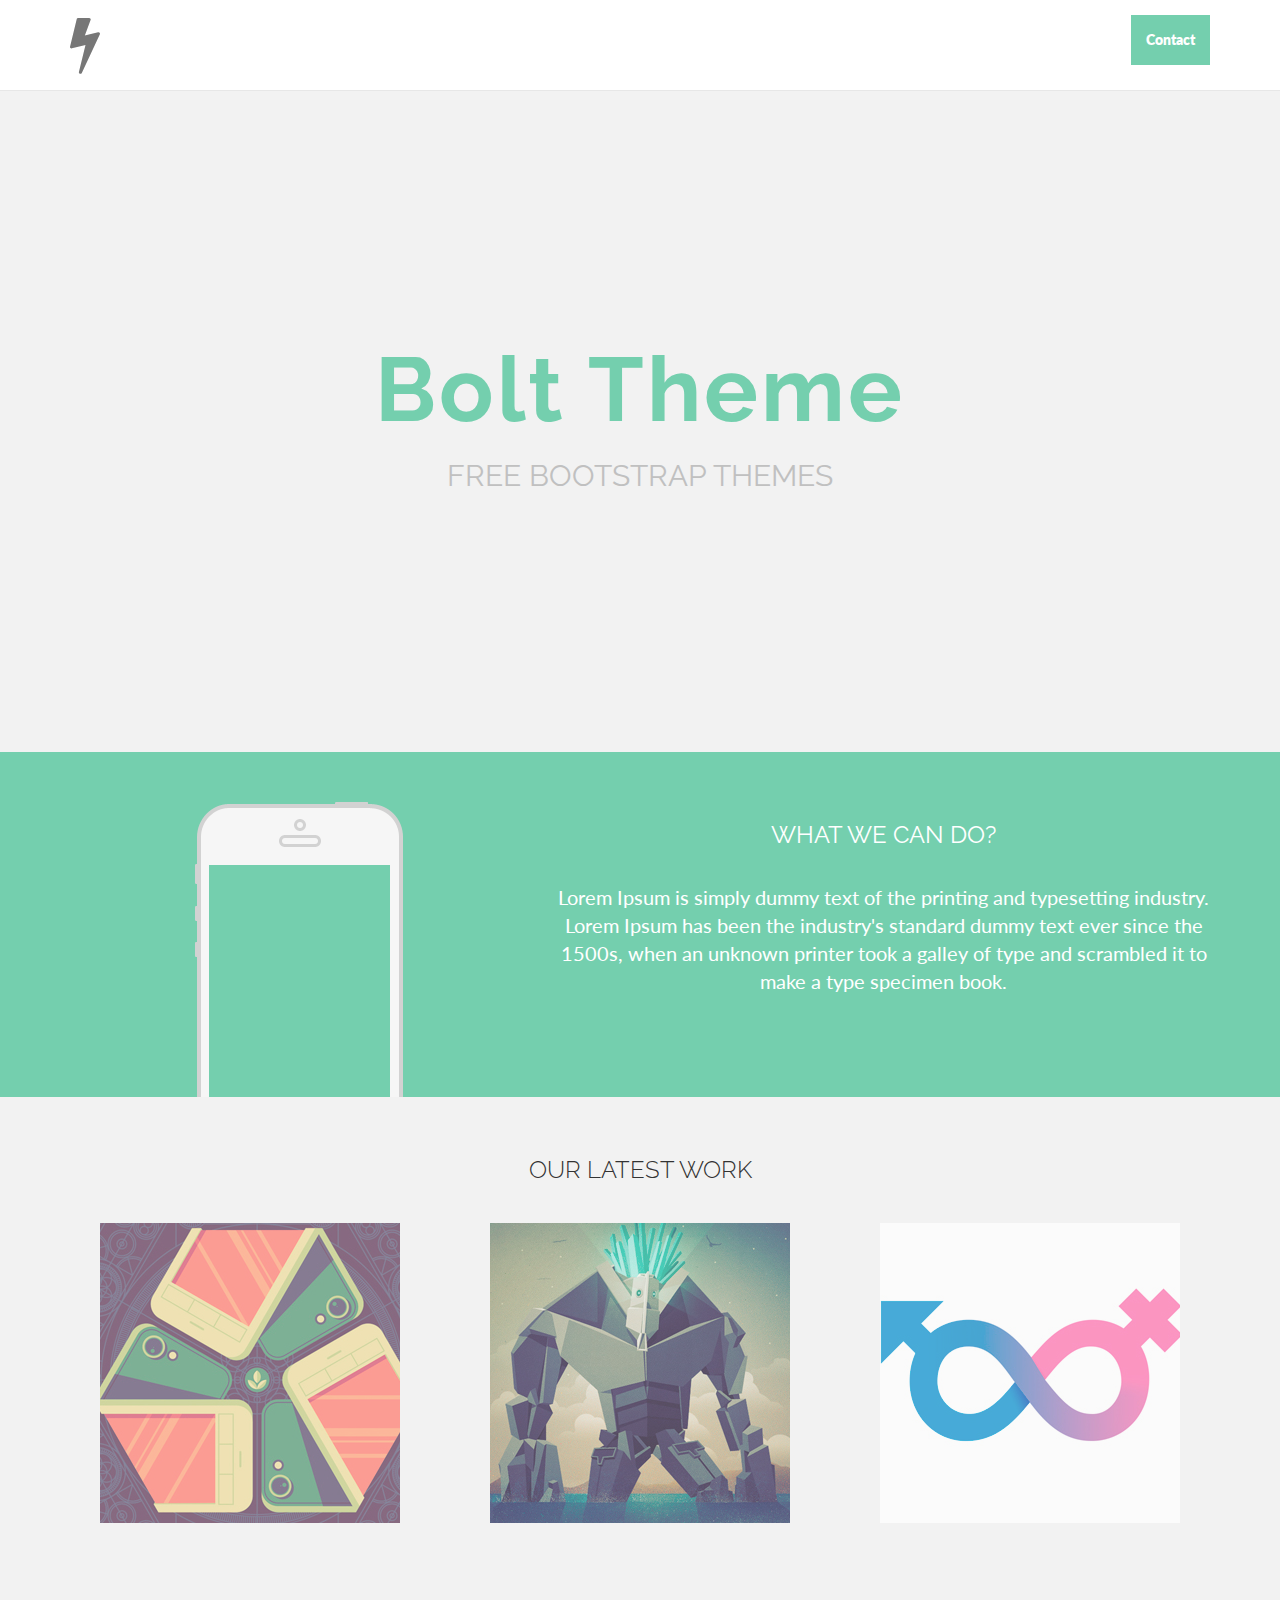
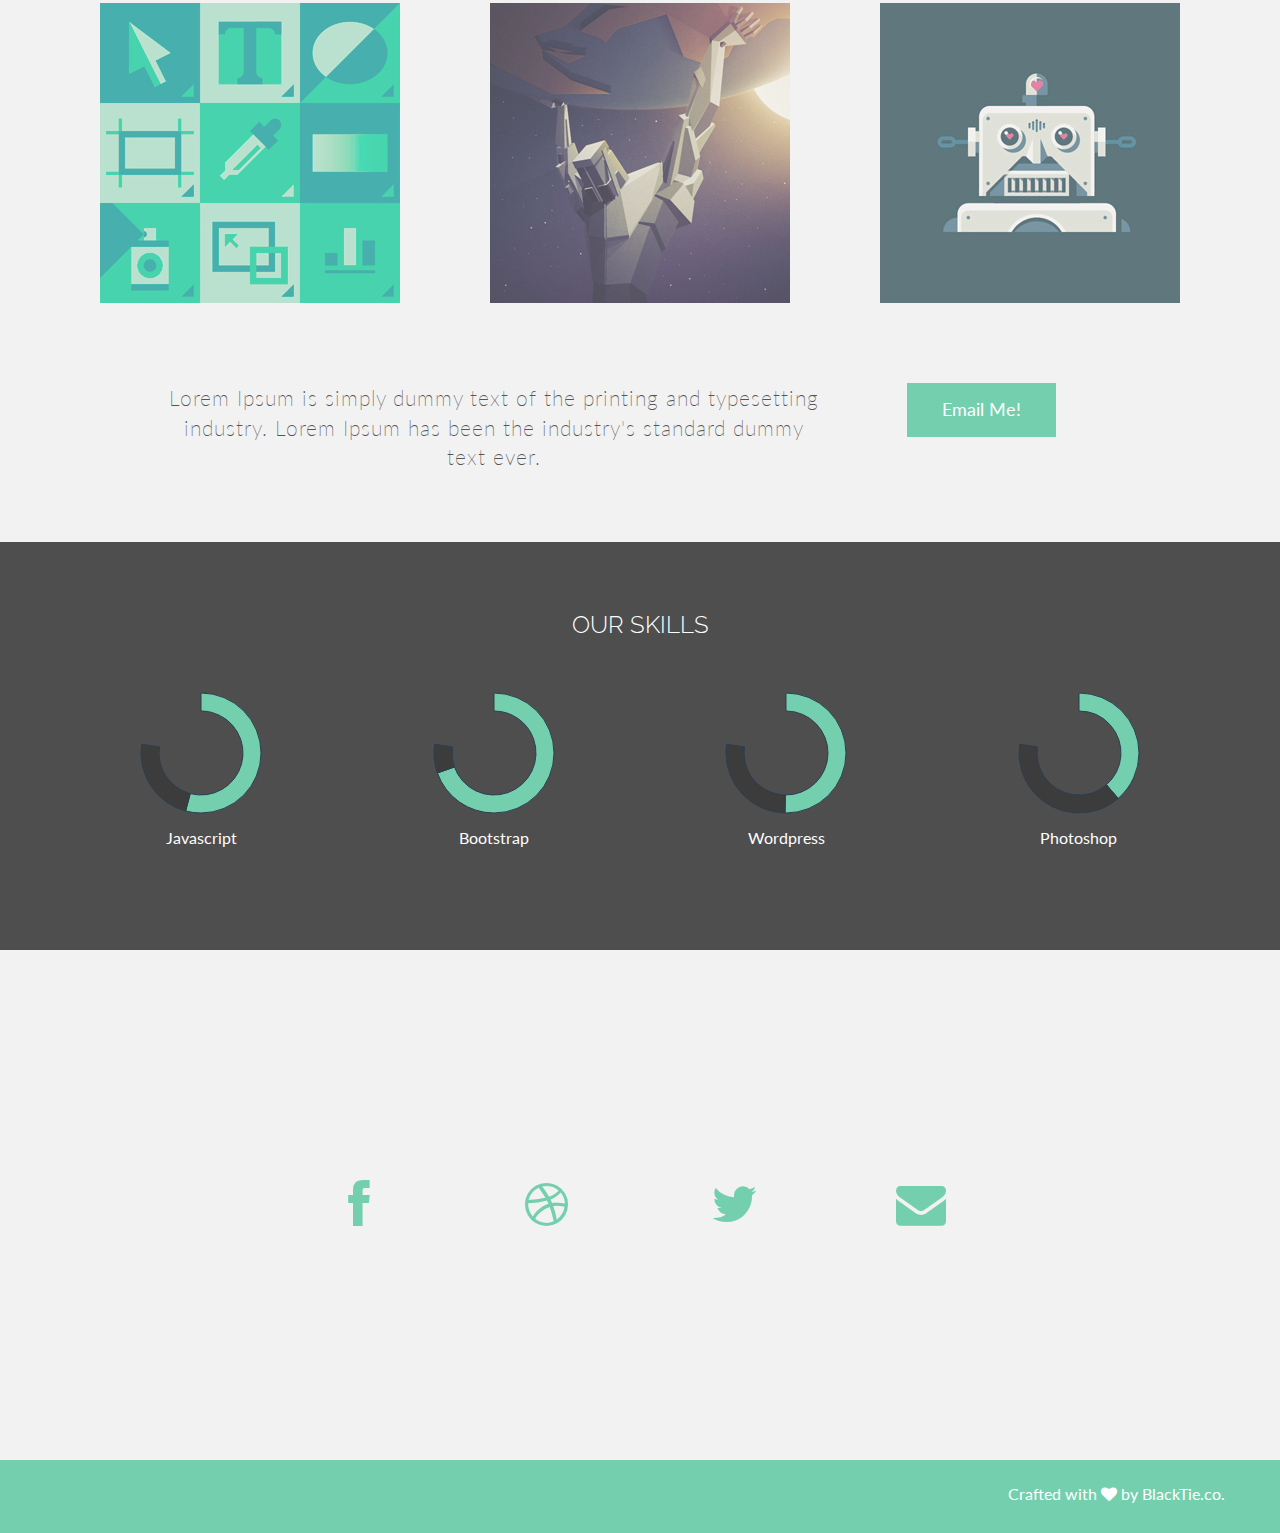
==== login.html @ 0bf87d9d "Initial Commit" ====
<!DOCTYPE html>
<html lang="en">
  <head>
    <meta charset="utf-8">
    <meta http-equiv="X-UA-Compatible" content="IE=edge">
    <meta name="viewport" content="width=device-width, initial-scale=1.0">
    <meta name="description" content="">
    <meta name="author" content="">

    <title>Bolt - Free Bootstrap 3 Theme</title>

    <!-- Bootstrap core CSS -->
    <link href="assets/css/bootstrap.css" rel="stylesheet">

    <!-- Custom styles for this template -->
    <link href="assets/css/main.css" rel="stylesheet">
    <link href="assets/css/font-awesome.min.css" rel="stylesheet">

    <script src="https://code.jquery.com/jquery-1.10.2.min.js"></script>
    <script src="assets/js/chart.js"></script>


    <!-- HTML5 shim and Respond.js IE8 support of HTML5 elements and media queries -->
    <!--[if lt IE 9]>
      <script src="https://oss.maxcdn.com/libs/html5shiv/3.7.0/html5shiv.js"></script>
      <script src="https://oss.maxcdn.com/libs/respond.js/1.3.0/respond.min.js"></script>
    <![endif]-->
  </head>

  <body>

    <!-- Fixed navbar -->
    <div class="navbar navbar-default navbar-fixed-top">
      <div class="container">
        <div class="navbar-header">
          <button type="button" class="navbar-toggle" data-toggle="collapse" data-target=".navbar-collapse">
            <span class="icon-bar"></span>
            <span class="icon-bar"></span>
            <span class="icon-bar"></span>
          </button>
          <a class="navbar-brand" href="#"><i class="fa fa-bolt"></i></a>
        </div>
        <div class="navbar-collapse collapse">
          <ul class="nav navbar-nav navbar-right">
            <li class="active"><a href="#contact">Contact</a></li>
          </ul>
        </div><!--/.nav-collapse -->
      </div>
    </div>


	<div id="hello">
	    <div class="container">
	    	<div class="row">
	    		<div class="col-lg-8 col-lg-offset-2 centered">
	    			<h1>Bolt Theme</h1>
	    			<h2>FREE BOOTSTRAP THEMES</h2>
	    		</div><!-- /col-lg-8 -->
	    	</div><!-- /row -->
	    </div> <!-- /container -->
	</div><!-- /hello -->
	
	<div id="green">
		<div class="container">
			<div class="row">
				<div class="col-lg-5 centered">
					<img src="assets/img/iphone.png" alt="">
				</div>
				
				<div class="col-lg-7 centered">
					<h3>WHAT WE CAN DO?</h3>
					<p>Lorem Ipsum is simply dummy text of the printing and typesetting industry. Lorem Ipsum has been the industry's standard dummy text ever since the 1500s, when an unknown printer took a galley of type and scrambled it to make a type specimen book.</p>
				</div>
			</div>
		</div>
	</div>
	
	<div class="container">
		<div class="row centered mt grid">
			<h3>OUR LATEST WORK</h3>
			<div class="mt"></div>
			<div class="col-lg-4">
				<a href="#"><img src="assets/img/01.jpg" alt=""></a>
			</div>
			<div class="col-lg-4">
				<a href="#"><img src="assets/img/02.jpg" alt=""></a>
			</div>
			<div class="col-lg-4">
				<a href="#"><img src="assets/img/03.jpg" alt=""></a>
			</div>
		</div>
		
		<div class="row centered mt grid">
			<div class="mt"></div>		
			<div class="col-lg-4">
				<a href="#"><img src="assets/img/04.jpg" alt=""></a>
			</div>
			<div class="col-lg-4">
				<a href="#"><img src="assets/img/05.jpg" alt=""></a>
			</div>
			<div class="col-lg-4">
				<a href="#"><img src="assets/img/06.jpg" alt=""></a>
			</div>
		</div>
		
		<div class="row mt centered">
			<div class="col-lg-7 col-lg-offset-1 mt">
					<p class="lead">Lorem Ipsum is simply dummy text of the printing and typesetting industry. Lorem Ipsum has been the industry's standard dummy text ever.</p>
			</div>
			
			<div class="col-lg-3 mt">
				<p><button type="button" class="btn btn-theme btn-lg">Email Me!</button></p>
			</div>
		</div>
	</div>


	<div id="skills">
		<div class="container">
			<div class="row centered">
				<h3>OUR SKILLS</h3>
				<div class="col-lg-3 mt">
					<canvas id="javascript" height="130" width="130"></canvas>
					<p>Javascript</p>
					<br>
					<script>
						var doughnutData = [
								{
									value: 70,
									color:"#74cfae"
								},
								{
									value : 30,
									color : "#3c3c3c"
								}
							];
							var myDoughnut = new Chart(document.getElementById("javascript").getContext("2d")).Doughnut(doughnutData);
					</script>
				</div>
				<div class="col-lg-3 mt">
					<canvas id="bootstrap" height="130" width="130"></canvas>
					<p>Bootstrap</p>
					<br>
					<script>
						var doughnutData = [
								{
									value: 90,
									color:"#74cfae"
								},
								{
									value : 10,
									color : "#3c3c3c"
								}
							];
							var myDoughnut = new Chart(document.getElementById("bootstrap").getContext("2d")).Doughnut(doughnutData);
					</script>
				</div>
				<div class="col-lg-3 mt">
					<canvas id="wordpress" height="130" width="130"></canvas>
					<p>Wordpress</p>
					<br>
					<script>
						var doughnutData = [
								{
									value: 65,
									color:"#74cfae"
								},
								{
									value : 35,
									color : "#3c3c3c"
								}
							];
							var myDoughnut = new Chart(document.getElementById("wordpress").getContext("2d")).Doughnut(doughnutData);
					</script>
				</div>
				<div class="col-lg-3 mt">
					<canvas id="photoshop" height="130" width="130"></canvas>
					<p>Photoshop</p>
					<br>
					<script>
						var doughnutData = [
								{
									value: 50,
									color:"#74cfae"
								},
								{
									value : 50,
									color : "#3c3c3c"
								}
							];
							var myDoughnut = new Chart(document.getElementById("photoshop").getContext("2d")).Doughnut(doughnutData);
					</script>
				</div>
			</div><!-- /row -->
		</div><!-- /container -->
	</div><!-- /skills -->
	
	<section id="contact"></section>
	<div id="social">
		<div class="container">
			<div class="row centered">
				<div class="col-lg-8 col-lg-offset-2">
					<div class="col-md-3">
						<a href="#"><i class="fa fa-facebook"></i></a>
					</div>
					<div class="col-md-3">
						<a href="#"><i class="fa fa-dribbble"></i></a>
					</div>
					<div class="col-md-3">
						<a href="#"><i class="fa fa-twitter"></i></a>
					</div>
					<div class="col-md-3">
						<a href="#"><i class="fa fa-envelope"></i></a>
					</div>
				</div>
			</div>
		</div><!-- /container -->
	</div><!-- /social -->


	<div id="f">
		<div class="container">
			<div class="row">
				<p>Crafted with <i class="fa fa-heart"></i> by BlackTie.co.</p>
			</div>
		</div>
	</div>

    <!-- Bootstrap core JavaScript
    ================================================== -->
    <!-- Placed at the end of the document so the pages load faster -->
    <script src="assets/js/bootstrap.js"></script>
  </body>
</html>
---- assets/css/main.css ----
/*
 * Author: Carlos Alvarez
 * URL: http://alvarez.is
 *
 * Project Name: Bolt - Free Bootstrap 3 Theme
 * Version: 1.0
 * URL: http://blacktie.co
 */
 
/* FONTS */
@import url(http://fonts.googleapis.com/css?family=Lato:300,400,700,900);
@import url(http://fonts.googleapis.com/css?family=Raleway:400,300,700,900);

/* OVERALL ASPECT */

body {
  background-color: #f2f2f2;
    font-family: "Lato";
    font-weight: 300;
    font-size: 16px;
    color: #555;

    -webkit-font-smoothing: antialiased;
    -webkit-overflow-scrolling: touch;
    
    margin-top: 70px;
}

/* Titles */
h1, h2, h3, h4, h5, h6 {
    font-family: "Raleway";
    font-weight: 300;
    color: #333;
}


/* Paragraph & Typographic */
p {
    line-height: 28px;
    margin-bottom: 25px;
}

.centered {
    text-align: center;
}

.mt {
	margin-top: 40px;
}

/* Links */
a {
    color: #f85c37;
    word-wrap: break-word;

    -webkit-transition: color 0.1s ease-in, background 0.1s ease-in;
    -moz-transition: color 0.1s ease-in, background 0.1s ease-in;
    -ms-transition: color 0.1s ease-in, background 0.1s ease-in;
    -o-transition: color 0.1s ease-in, background 0.1s ease-in;
    transition: color 0.1s ease-in, background 0.1s ease-in;
}

a:hover,
a:focus {
    color: #7b7b7b;
    text-decoration: none;
    outline: 0;
}

a:before,
a:after {
    -webkit-transition: color 0.1s ease-in, background 0.1s ease-in;
    -moz-transition: color 0.1s ease-in, background 0.1s ease-in;
    -ms-transition: color 0.1s ease-in, background 0.1s ease-in;
    -o-transition: color 0.1s ease-in, background 0.1s ease-in;
    transition: color 0.1s ease-in, background 0.1s ease-in;
}

/* Bootstrap Modifications */
 hr {
    display: block;
    height: 1px;
    border: 0;
    border-top: 1px solid #ccc;
    margin: 1em 0;
    padding: 0;
}


.navbar {
	font-weight: 800;
	font-size: 14px;
	padding-top: 15px;
	padding-bottom: 15px;
	background-color: #ffffff;
}

.navbar-default .navbar-nav > .active > a, .navbar-default .navbar-nav > .active > a:hover, .navbar-default .navbar-nav > .active > a:focus {
	color: #ffffff;
	background-color: #74cfae;
}

.navbar-brand {
	font-size: 60px;
	padding-top: 0px;
	padding-bottom: 0px;
}

.btn-theme {
	color: #ffffff;
	background-color: #74cfae;
	border-color: transparent;
}

.btn {
	padding: 10px 30px;
	margin-bottom: 0;
	font-size: 18px;
	border: 5px solid transparent;
	border-radius: 0px;
}

.lead {
	letter-spacing: 1px;
}

/* WRAP SECTIONS */

/* hello */
#hello {
	width: 100%;
	padding-top: 250px;
	padding-bottom: 250px;
}

#hello h1 {
	font-size: 90px;
	font-weight: 700;
	letter-spacing: 3px;
	color: #74cfae;
}

#hello h2 {
	color: #c0c0c0;
	font-weight: 400;
}

/* Green */
#green {
	background-color: #74cfae;
	padding-top: 50px;
	margin-bottom: 0px;
}

#green h3 {
	color: white;
	font-weight: 400;
	margin-bottom: 35px;
}

#green p {
	color: white;
	font-weight: 400;
	font-size: 20px;
}

/* Skills */
#skills {
	background-color: #4e4e4e;
	padding-top: 50px;
	padding-bottom: 50px;
	margin-top: 50px;
}

#skills h3 {
	color: white;
}

#skills p {
	color: white;
	font-weight: 400;
}

/* Social Links */
#social {
	width: 100%;
	padding-top: 200px;
	padding-bottom: 200px;
}

#social i {
	font-size: 50px;
	color: #74cfae;
}

#social .col-md-3:hover {
	background-color: #f5f5f5;
}

#social .col-md-3 {
	padding:30px;
}

/* Footer */
#f {
	padding-top: 20px;
	background-color: #74cfae;
}

#f p {
	color: white;
	text-align: right;
	font-weight: 400;
}

/* Image Opacity */
.grid img {
    opacity: .7;
}
.grid img:hover {
    opacity: 1;
}
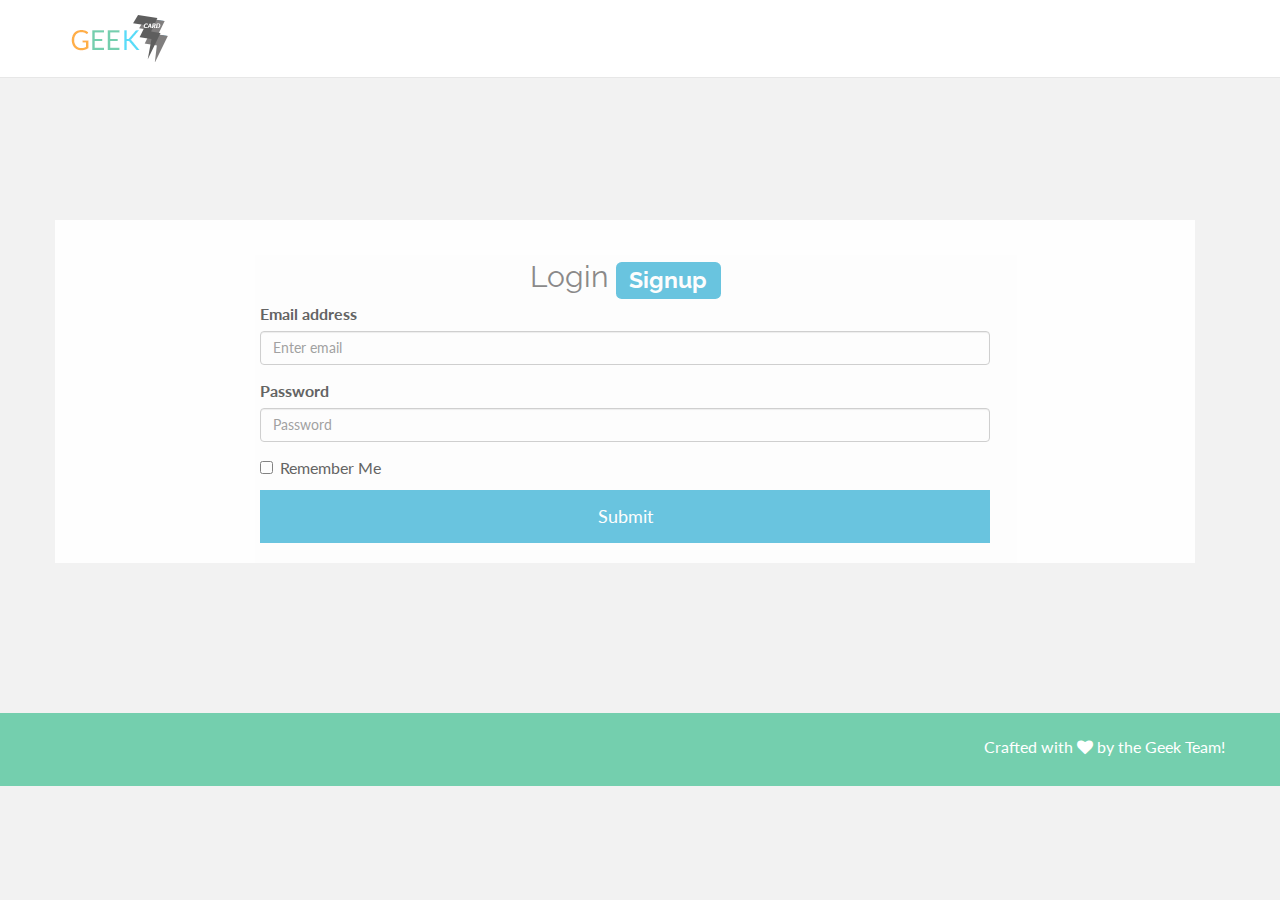
==== commit d907474c: "Finished Login Page" ====
--- a/login.html
+++ b/login.html
@@ -38,190 +38,50 @@
             <span class="icon-bar"></span>
             <span class="icon-bar"></span>
           </button>
-          <a class="navbar-brand" href="#"><i class="fa fa-bolt"></i></a>
+          <a class="navbar-brand" href="#"><img src="assets/logos/GeekCardLogo.png" alt=""></a>
         </div>
-        <div class="navbar-collapse collapse">
-          <ul class="nav navbar-nav navbar-right">
-            <li class="active"><a href="#contact">Contact</a></li>
-          </ul>
-        </div><!--/.nav-collapse -->
       </div>
     </div>
 
 
-	<div id="hello">
+	<div id="hello" style="background-image: url('assets/img/59.jpg')";>
 	    <div class="container">
 	    	<div class="row">
-	    		<div class="col-lg-8 col-lg-offset-2 centered">
-	    			<h1>Bolt Theme</h1>
-	    			<h2>FREE BOOTSTRAP THEMES</h2>
-	    		</div><!-- /col-lg-8 -->
+	    		
+
+					<div class="col-lg-8 col-lg-offset-2" style="padding-bottom:20px;">
+					<h2 id="login_header"> Login <span class="label label-info">Signup</span></h2>
+					<form role="form">
+					  <div class="form-group">
+					    <label for="exampleInputEmail1">Email address</label>
+					    <input type="email" class="form-control" id="exampleInputEmail1" placeholder="Enter email">
+					  </div>
+					  <div class="form-group">
+					    <label for="exampleInputPassword1">Password</label>
+					    <input type="password" class="form-control" id="exampleInputPassword1" placeholder="Password">
+					  </div>
+					 
+					  <div class="checkbox">
+					    <label>
+					      <input type="checkbox"> Remember Me
+					    </label>
+					  </div>
+					  <button type="button" class="btn btn-info btn-lg btn-block">Submit</button>
+					</form>
+					</div><!-- /col-lg-8 -->	
+
+
 	    	</div><!-- /row -->
 	    </div> <!-- /container -->
 	</div><!-- /hello -->
 	
-	<div id="green">
-		<div class="container">
-			<div class="row">
-				<div class="col-lg-5 centered">
-					<img src="assets/img/iphone.png" alt="">
-				</div>
-				
-				<div class="col-lg-7 centered">
-					<h3>WHAT WE CAN DO?</h3>
-					<p>Lorem Ipsum is simply dummy text of the printing and typesetting industry. Lorem Ipsum has been the industry's standard dummy text ever since the 1500s, when an unknown printer took a galley of type and scrambled it to make a type specimen book.</p>
-				</div>
-			</div>
-		</div>
-	</div>
-	
-	<div class="container">
-		<div class="row centered mt grid">
-			<h3>OUR LATEST WORK</h3>
-			<div class="mt"></div>
-			<div class="col-lg-4">
-				<a href="#"><img src="assets/img/01.jpg" alt=""></a>
-			</div>
-			<div class="col-lg-4">
-				<a href="#"><img src="assets/img/02.jpg" alt=""></a>
-			</div>
-			<div class="col-lg-4">
-				<a href="#"><img src="assets/img/03.jpg" alt=""></a>
-			</div>
-		</div>
-		
-		<div class="row centered mt grid">
-			<div class="mt"></div>		
-			<div class="col-lg-4">
-				<a href="#"><img src="assets/img/04.jpg" alt=""></a>
-			</div>
-			<div class="col-lg-4">
-				<a href="#"><img src="assets/img/05.jpg" alt=""></a>
-			</div>
-			<div class="col-lg-4">
-				<a href="#"><img src="assets/img/06.jpg" alt=""></a>
-			</div>
-		</div>
-		
-		<div class="row mt centered">
-			<div class="col-lg-7 col-lg-offset-1 mt">
-					<p class="lead">Lorem Ipsum is simply dummy text of the printing and typesetting industry. Lorem Ipsum has been the industry's standard dummy text ever.</p>
-			</div>
-			
-			<div class="col-lg-3 mt">
-				<p><button type="button" class="btn btn-theme btn-lg">Email Me!</button></p>
-			</div>
-		</div>
-	</div>
 
-
-	<div id="skills">
-		<div class="container">
-			<div class="row centered">
-				<h3>OUR SKILLS</h3>
-				<div class="col-lg-3 mt">
-					<canvas id="javascript" height="130" width="130"></canvas>
-					<p>Javascript</p>
-					<br>
-					<script>
-						var doughnutData = [
-								{
-									value: 70,
-									color:"#74cfae"
-								},
-								{
-									value : 30,
-									color : "#3c3c3c"
-								}
-							];
-							var myDoughnut = new Chart(document.getElementById("javascript").getContext("2d")).Doughnut(doughnutData);
-					</script>
-				</div>
-				<div class="col-lg-3 mt">
-					<canvas id="bootstrap" height="130" width="130"></canvas>
-					<p>Bootstrap</p>
-					<br>
-					<script>
-						var doughnutData = [
-								{
-									value: 90,
-									color:"#74cfae"
-								},
-								{
-									value : 10,
-									color : "#3c3c3c"
-								}
-							];
-							var myDoughnut = new Chart(document.getElementById("bootstrap").getContext("2d")).Doughnut(doughnutData);
-					</script>
-				</div>
-				<div class="col-lg-3 mt">
-					<canvas id="wordpress" height="130" width="130"></canvas>
-					<p>Wordpress</p>
-					<br>
-					<script>
-						var doughnutData = [
-								{
-									value: 65,
-									color:"#74cfae"
-								},
-								{
-									value : 35,
-									color : "#3c3c3c"
-								}
-							];
-							var myDoughnut = new Chart(document.getElementById("wordpress").getContext("2d")).Doughnut(doughnutData);
-					</script>
-				</div>
-				<div class="col-lg-3 mt">
-					<canvas id="photoshop" height="130" width="130"></canvas>
-					<p>Photoshop</p>
-					<br>
-					<script>
-						var doughnutData = [
-								{
-									value: 50,
-									color:"#74cfae"
-								},
-								{
-									value : 50,
-									color : "#3c3c3c"
-								}
-							];
-							var myDoughnut = new Chart(document.getElementById("photoshop").getContext("2d")).Doughnut(doughnutData);
-					</script>
-				</div>
-			</div><!-- /row -->
-		</div><!-- /container -->
-	</div><!-- /skills -->
-	
-	<section id="contact"></section>
-	<div id="social">
-		<div class="container">
-			<div class="row centered">
-				<div class="col-lg-8 col-lg-offset-2">
-					<div class="col-md-3">
-						<a href="#"><i class="fa fa-facebook"></i></a>
-					</div>
-					<div class="col-md-3">
-						<a href="#"><i class="fa fa-dribbble"></i></a>
-					</div>
-					<div class="col-md-3">
-						<a href="#"><i class="fa fa-twitter"></i></a>
-					</div>
-					<div class="col-md-3">
-						<a href="#"><i class="fa fa-envelope"></i></a>
-					</div>
-				</div>
-			</div>
-		</div><!-- /container -->
-	</div><!-- /social -->
 
 
 	<div id="f">
 		<div class="container">
 			<div class="row">
-				<p>Crafted with <i class="fa fa-heart"></i> by BlackTie.co.</p>
+				<p>Crafted with <i class="fa fa-heart"></i> by the Geek Team!</p>
 			</div>
 		</div>
 	</div>
--- a/assets/css/main.css
+++ b/assets/css/main.css
@@ -98,6 +98,10 @@
 .navbar-default .navbar-nav > .active > a, .navbar-default .navbar-nav > .active > a:hover, .navbar-default .navbar-nav > .active > a:focus {
 	color: #ffffff;
 	background-color: #74cfae;
+	height: 50px;
+	width: 100px;
+	text-align: center;
+	margin-right: 10px;
 }
 
 .navbar-brand {
@@ -128,22 +132,56 @@
 
 /* hello */
 #hello {
+	background: url('assets/img/17.png') no-repeat center center;
+    -webkit-background-size: cover;
+    -moz-background-size: cover;
+    -o-background-size: cover;
+    background-size: cover;
+}
+
+#hello {
 	width: 100%;
-	padding-top: 250px;
-	padding-bottom: 250px;
-}
-
-#hello h1 {
-	font-size: 90px;
-	font-weight: 700;
-	letter-spacing: 3px;
+	height: 100%;
+	padding-top: 150px;
+	padding-bottom: 150px;
+}
+
+#hello .row {
+	position: static;
+	background: center;
+	right: 200px;
+	background-color: white;
+	padding-top: 20px;
+	width: 100%;
+	opacity: 0.9;
+}
+
+#hello h2 {
+	color: #807e7e;
+	font-weight: 400;
+}
+
+#hello #login_header {
+	color: #807e7e;
+	font-weight: 400;
+	text-align: center;
+}
+
+	/* Social Login */
+
+#hello #hsocial i {
+	font-size: 50px;
 	color: #74cfae;
 }
 
-#hello h2 {
-	color: #c0c0c0;
-	font-weight: 400;
-}
+#hello #hsocial .col-md-3:hover {
+	background-color: #f5f5f5;
+}
+
+#hello #hsocial .col-md-4 {
+	padding:20px;
+}
+
 
 /* Green */
 #green {
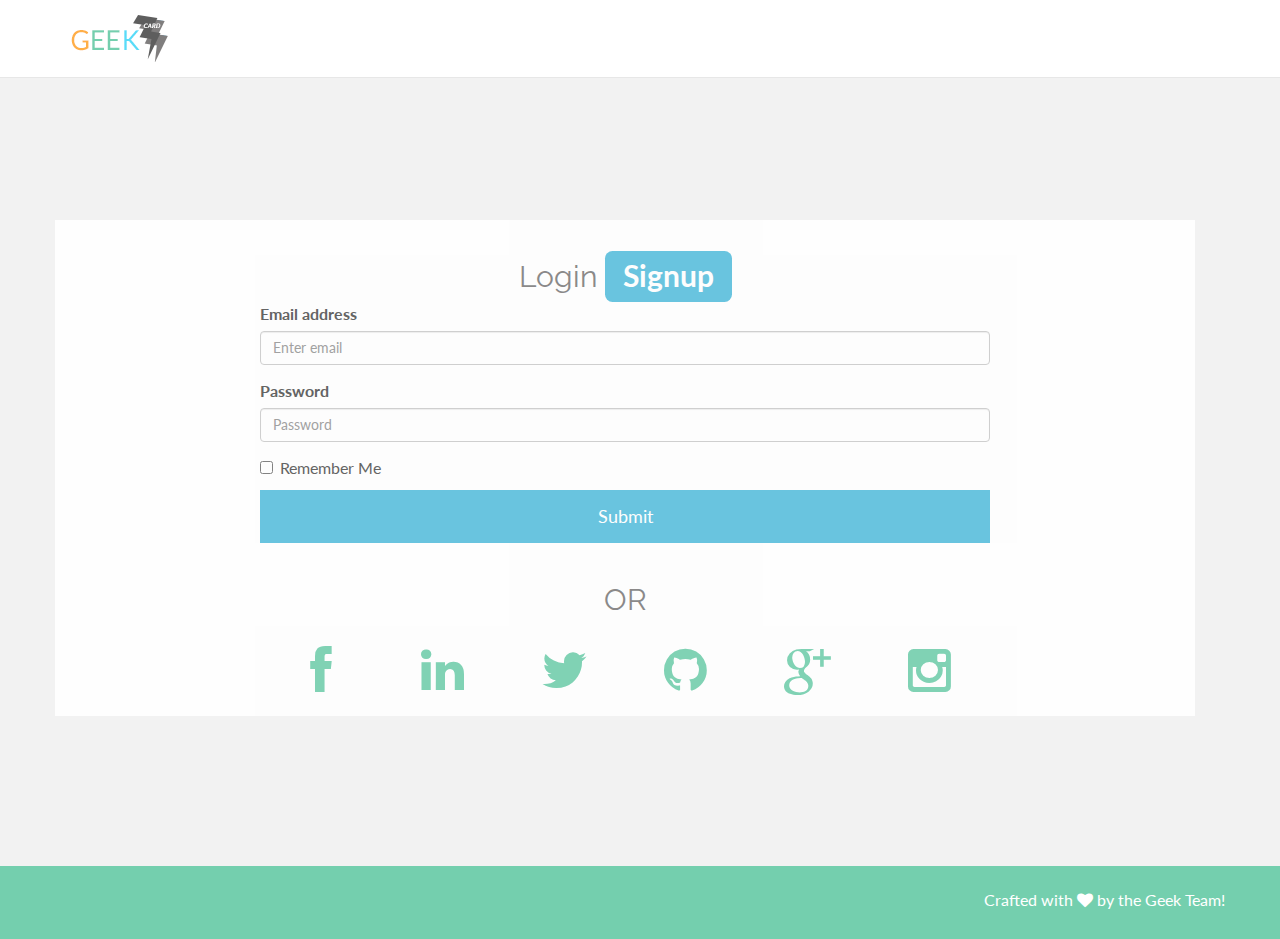
==== commit 88d5f89d: "Updated Login Page with 6 social media logins options" ====
--- a/login.html
+++ b/login.html
@@ -46,11 +46,11 @@
 
 	<div id="hello" style="background-image: url('assets/img/59.jpg')";>
 	    <div class="container">
+  <!-- Normal Signup Form -->
+
 	    	<div class="row">
-	    		
-
-					<div class="col-lg-8 col-lg-offset-2" style="padding-bottom:20px;">
-					<h2 id="login_header"> Login <span class="label label-info">Signup</span></h2>
+					<div class="col-lg-8 col-lg-offset-2">
+					<h2 id="login_header"> Login <span class="label label-info" style="font-family:Lato">Signup</span></h2>
 					<form role="form">
 					  <div class="form-group">
 					    <label for="exampleInputEmail1">Email address</label>
@@ -69,7 +69,37 @@
 					  <button type="button" class="btn btn-info btn-lg btn-block">Submit</button>
 					</form>
 					</div><!-- /col-lg-8 -->	
+        </div>  
 
+  <!-- OR? -->
+        <div class="row centered"> 
+            <h2> OR </h2>
+        </div>
+
+  <!-- Social  Logins -->      
+
+          <div class="row centered" style="padding-bottom:20px;">
+           <div id="hsocial" class="col-lg-8 col-lg-offset-2">
+               <div class="col-md-2">
+                 <a href="#"><i class="fa fa-facebook"></i></a>
+               </div>
+               <div class="col-md-2">
+                 <a href="#"><i class="fa fa-linkedin"></i></a>
+               </div>
+               <div class="col-md-2">
+                 <a href="#"><i class="fa fa-twitter"></i></a>
+               </div>
+              <div class="col-md-2">
+                 <a href="#"><i class="fa fa-github"></i></a>
+              </div>
+              <div class="col-md-2">
+                 <a href="#"><i class="fa fa-google-plus"></i></a>
+              </div>
+              <div class="col-md-2">
+                 <a href="#"><i class="fa fa-instagram"></i></a>
+              </div>
+           </div><!-- /social -->
+          </div>
 
 	    	</div><!-- /row -->
 	    </div> <!-- /container -->
